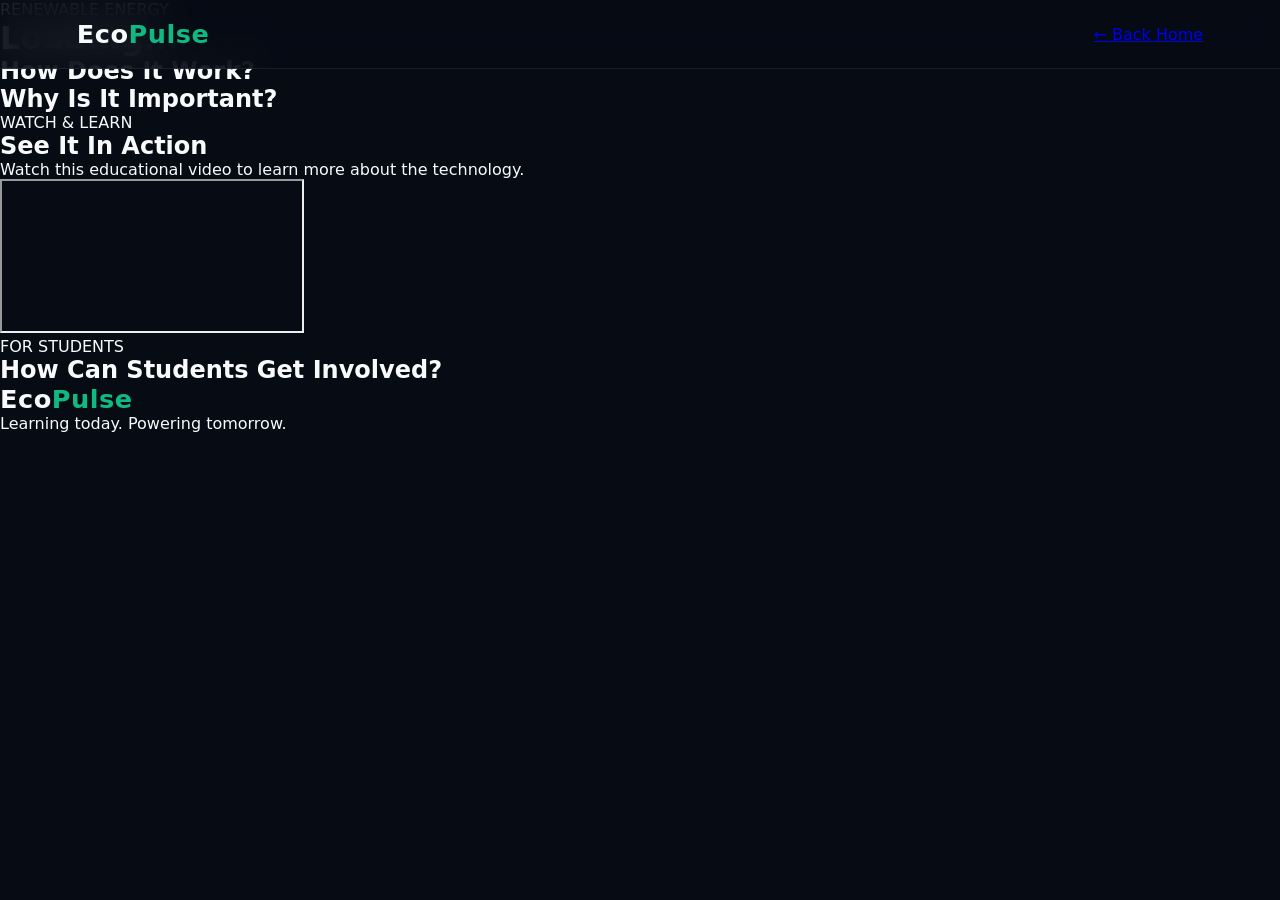
==== details.html @ 4d06d45e "Create details.html" ====
<!DOCTYPE html>
<html lang="en">
<head>
    <meta charset="UTF-8">
    <meta name="viewport" content="width=device-width, initial-scale=1.0">
    <title>EcoPulse | Energy Details</title>
    <link rel="stylesheet" href="style.css">
</head>

<body>

    <div class="background-glow"></div>

    <header>

        <div class="logo">
            Eco<span>Pulse</span>
        </div>

        <a href="index.html" class="back-btn">
            ← Back Home
        </a>

    </header>


    <main class="details-page">

        <div id="topic-image" class="details-image"></div>

        <div class="details-content">

            <p id="topic-label" class="section-label">
                RENEWABLE ENERGY
            </p>

            <h1 id="topic-title">
                Loading...
            </h1>

            <p id="topic-intro" class="details-intro"></p>


            <div class="details-grid">

                <div>
                    <h2>How Does It Work?</h2>
                    <p id="topic-how"></p>
                </div>

                <div>
                    <h2>Why Is It Important?</h2>
                    <p id="topic-why"></p>
                </div>

            </div>


            <div class="video-section details-video">

                <div class="video-text">

                    <p class="section-label">WATCH & LEARN</p>

                    <h2>See It In Action</h2>

                    <p>
                        Watch this educational video to learn more
                        about the technology.
                    </p>

                </div>

                <div class="video-box">

                    <iframe
                        id="topic-video"
                        src=""
                        title="Renewable Energy Video"
                        allowfullscreen>
                    </iframe>

                </div>

            </div>


            <div class="student-box">

                <p class="section-label">FOR STUDENTS</p>

                <h2>How Can Students Get Involved?</h2>

                <p id="topic-student"></p>

            </div>

        </div>

    </main>


    <footer>
        <div class="logo">Eco<span>Pulse</span></div>
        <p>Learning today. Powering tomorrow.</p>
    </footer>


    <script src="script.js"></script>

</body>
</html>
---- style.css ----
/* filename: style.css */
:root {
    --bg-dark: #070b14;
    --card-bg: rgba(20, 30, 55, 0.55);
    --text-light: #f8fafc;
    --text-muted: #94a3b8;
    --accent-emerald: #10b981;
    --glow-emerald: rgba(16, 185, 129, 0.4);
}

* {
    margin: 0;
    padding: 0;
    box-sizing: border-box;
    font-family: 'Segoe UI', system-ui, -apple-system, sans-serif;
}

body {
    background-color: var(--bg-dark);
    color: var(--text-light);
    overflow-x: hidden;
    min-height: 100vh;
}

/* Background Drift Animation */
.moving-bg {
    position: fixed;
    top: 0;
    left: 0;
    width: 140%;
    height: 140%;
    background: radial-gradient(circle at 15% 20%, #0d2e27 0%, transparent 45%),
                radial-gradient(circle at 85% 75%, #0f1d3a 0%, transparent 50%);
    background-color: #050810;
    z-index: -1;
    animation: planetaryDrift 25s ease infinite alternate;
}

@keyframes planetaryDrift {
    0% { transform: translate(0, 0) scale(1); }
    100% { transform: translate(-15%, -10%) scale(1.08); }
}

/* Header & Sticky Elements */
header {
    display: flex;
    justify-content: space-between;
    align-items: center;
    padding: 1.2rem 6%;
    background: rgba(7, 11, 20, 0.85);
    backdrop-filter: blur(16px);
    position: fixed;
    width: 100%;
    top: 0;
    z-index: 90;
    border-bottom: 1px solid rgba(255, 255, 255, 0.08);
}

.logo {
    font-size: 1.6rem;
    font-weight: 800;
    letter-spacing: 0.5px;
}
.logo span { color: var(--accent-emerald); }

nav .nav-btn {
    background: none;
    border: none;
    color: var(--text-muted);
    padding: 0.6rem 1.2rem;
    margin: 0 0.2rem;
    cursor: pointer;
    font-size: 0.95rem;
    font-weight: 500;
    transition: all 0.3s ease;
    border-bottom: 2px solid transparent;
}
nav .nav-btn:hover, nav .nav-btn.active {
    color: var(--text-light);
    border-bottom-color: var(--accent-emerald);
}

/* Glowing Search Bar Interaction */
.glowing-search {
    background: rgba(255, 255, 255, 0.04);
    border: 1px solid rgba(255, 255, 255, 0.15);
    padding: 0.6rem 1.4rem;
    border-radius: 30px;
    color: #fff;
    outline: none;
    width: 180px;
    transition: all 0.4s cubic-bezier(0.4, 0, 0.2, 1);
}
.glowing-search:focus {
    width: 260px;
    border-color: var(--accent-emerald);
    background: rgba(7, 11, 20, 0.95);
    box-shadow: 0 0 20px var(--glow-emerald), inset 0 0 8px rgba(16, 185, 129, 0.2);
}

/* App Routing Framework Visibility Rules */
.content-wrapper { margin-top: 90px; padding: 3rem 6%; }
.page-section {
    display: none;
    animation: viewFadeIn 0.5s cubic-bezier(0.4, 0, 0.2, 1) forwards;
    min-height: calc(100vh - 150px);
    flex-direction: column;
    justify-content: center;
    align-items: center;
}
.page-section.active { display: flex; }

@keyframes viewFadeIn {
    from { opacity: 0; transform: translateY(10px); }
    to { opacity: 1; transform: translateY(0); }
}

/* Hero UI Section */
.hero-content h1 { font-size: 3.8rem; line-height: 1.15; margin-bottom: 1.5rem; text-shadow: 0 4px 12px rgba(0,0,0,0.5); }
.hero-content p { font-size: 1.3rem; color: var(--text-muted); max-width: 720px; margin: 0 auto 2.5rem auto; line-height: 1.6; }
.cta-btn {
    background: var(--accent-emerald);
    color: #fff;
    border: none;
    padding: 1rem 2.5rem;
    font-size: 1.1rem;
    border-radius: 30px;
    cursor: pointer;
    font-weight: 600;
    transition: all 0.3s ease;
}
.cta-btn:hover { transform: translateY(-3px); box-shadow: 0 6px 20px var(--glow-emerald); }

/* Rich Carousel Interface with Images */
.subtitle { color: var(--text-muted); margin-bottom: 3.5rem; text-align: center; max-width: 650px; line-height: 1.5; }
.carousel-container {
    position: relative;
    width: 100%;
    max-width: 780px;
    background: var(--card-bg);
    border: 1px solid rgba(255, 255, 255, 0.08);
    border-radius: 20px;
    padding: 2.5rem;
    overflow: hidden;
    backdrop-filter: blur(10px);
}
.carousel-slide { display: none; text-align: left; }
.carousel-slide.active { display: block; animation: slideReveal 0.4s ease; }
@keyframes slideReveal { from { opacity: 0; transform: scale(0.99); } to { opacity: 1; transform: scale(1); } }

.slide-img-placeholder {
    width: 100%;
    height: 260px;
    background-size: cover;
    background-position: center;
    border-radius: 12px;
    margin-bottom: 1.5rem;
    border: 1px solid rgba(255,255,255,0.05);
}
.carousel-slide h3 { font-size: 1.8rem; margin-bottom: 0.8rem; color: #fff; }
.carousel-slide p { color: #cbd5e1; line-height: 1.6; margin-bottom: 1.5rem; }

.explore-details-btn {
    background: rgba(255, 255, 255, 0.08);
    border: 1px solid rgba(255, 255, 255, 0.2);
    color: #fff;
    padding: 0.6rem 1.5rem;
    border-radius: 6px;
    cursor: pointer;
    font-weight: 600;
    transition: all 0.2s ease;
}
.explore-details-btn:hover { background: var(--accent-emerald); border-color: var(--accent-emerald); }

.carousel-control {
    position: absolute;
    top: 50%;
    transform: translateY(-50%);
    background: rgba(7, 11, 20, 0.7);
    border: 1px solid rgba(255,255,255,0.1);
    color: white;
    width: 44px;
    height: 44px;
    border-radius: 50%;
    cursor: pointer;
    font-size: 1.1rem;
    display: flex;
    align-items: center;
    justify-content: center;
    transition: background 0.2s;
    z-index: 10;
}
.carousel-control:hover { background: var(--accent-emerald); }
.carousel-control.prev { left: 1rem; }
.carousel-control.next { right: 1rem; }

/* Interactive Cards Grid Layout */
.grid-container { display: grid; grid-template-columns: repeat(auto-fit, minmax(320px, 1fr)); gap: 2.5rem; width: 100%; max-width: 1050px; }

/* CRITICAL INTERACTION FIX FOR MOUSE POINTER AND CARD HOVERS */
.card {
    background: var(--card-bg);
    border: 1px solid rgba(255, 255, 255, 0.06);
    border-radius: 16px;
    padding: 1.5rem;
    cursor: pointer; /* Makes it instantly obvious it's clickable */
    text-align: left;
    transition: all 0.3s cubic-bezier(0.4, 0, 0.2, 1);
    backdrop-filter: blur(10px);
    user-select: none;
}
.card:hover { 
    transform: translateY(-6px); 
    border-color: var(--accent-emerald); 
    box-shadow: 0 10px 25px rgba(16, 185, 129, 0.15); 
}
.card-img { width: 100%; height: 180px; background-size: cover; background-position: center; border-radius: 10px; margin-bottom: 1.2rem; }
.card h4 { font-size: 1.35rem; margin-bottom: 0.6rem; color: #fff; }
.card p { color: var(--text-muted); line-height: 1.5; margin-bottom: 1.2rem; font-size: 0.95rem; }
.card-link-hint { color: var(--accent-emerald); font-weight: 600; font-size: 0.85rem; letter-spacing: 0.5px; text-transform: uppercase; transition: padding-left 0.2s; }
.card:hover .card-link-hint { padding-left: 5px; }

/* Deep Dive Modal System */
.drawer-overlay {
    position: fixed;
    top: 0;
    left: 0;
    width: 100%;
    height: 100%;
    background: rgba(4, 6, 12, 0.85);
    backdrop-filter: blur(20px);
    z-index: 200;
    display: none;
    overflow-y: auto;
    justify-content: center;
    padding: 4rem 1rem;
}
.drawer-overlay.active { display: flex; }
.drawer-content {
    background: #0b1325;
    border: 1px solid rgba(255, 255, 255, 0.1);
    width: 100%;
    max-width: 850px;
    border-radius: 24px;
    overflow: hidden;
    position: relative;
    box-shadow: 0 25px 50px rgba(0,0,0,0.6);
    animation: drawerPop 0.35s cubic-bezier(0.34, 1.56, 0.64, 1) forwards;
}
@keyframes drawerPop { from { transform: scale(0.95); opacity: 0; } to { transform: scale(1); opacity: 1; } }

.close-drawer-btn {
    position: absolute;
    top: 1.5rem;
    right: 1.5rem;
    background: rgba(0,0,0,0.7);
    border: 1px solid rgba(255,255,255,0.2);
    color: #fff;
    padding: 0.6rem 1.2rem;
    border-radius: 30px;
    cursor: pointer;
    font-weight: bold;
    z-index: 210;
    transition: background 0.2s;
}
.close-drawer-btn:hover { background: #ef4444; border-color: #ef4444; }

.drawer-hero-banner { width: 100%; height: 350px; background-size: cover; background-position: center; border-bottom: 2px solid var(--accent-emerald); }
.drawer-body-text { padding: 3rem; }
.drawer-body-text h2 { font-size: 2.4rem; margin-bottom: 1.5rem; color: #fff; }
.drawer-body-text p { color: #cbd5e1; font-size: 1.1rem; line-height: 1.8; margin-bottom: 1.5rem; }

/* Video Frame Integration Styling */
.video-integration-box {
    margin-top: 3.5rem;
    padding-top: 2rem;
    border-top: 1px solid rgba(255,255,255,0.1);
}
.video-integration-box h3 { margin-bottom: 1.2rem; font-size: 1.3rem; color: #fff; }
.video-container {
    position: relative;
    width: 100%;
    padding-bottom: 56.25%;
    height: 0;
    border-radius: 14px;
    overflow: hidden;
    border: 1px solid rgba(255,255,255,0.1);
}
.video-container iframe { position: absolute; top: 0; left: 0; width: 100%; height: 100%; }
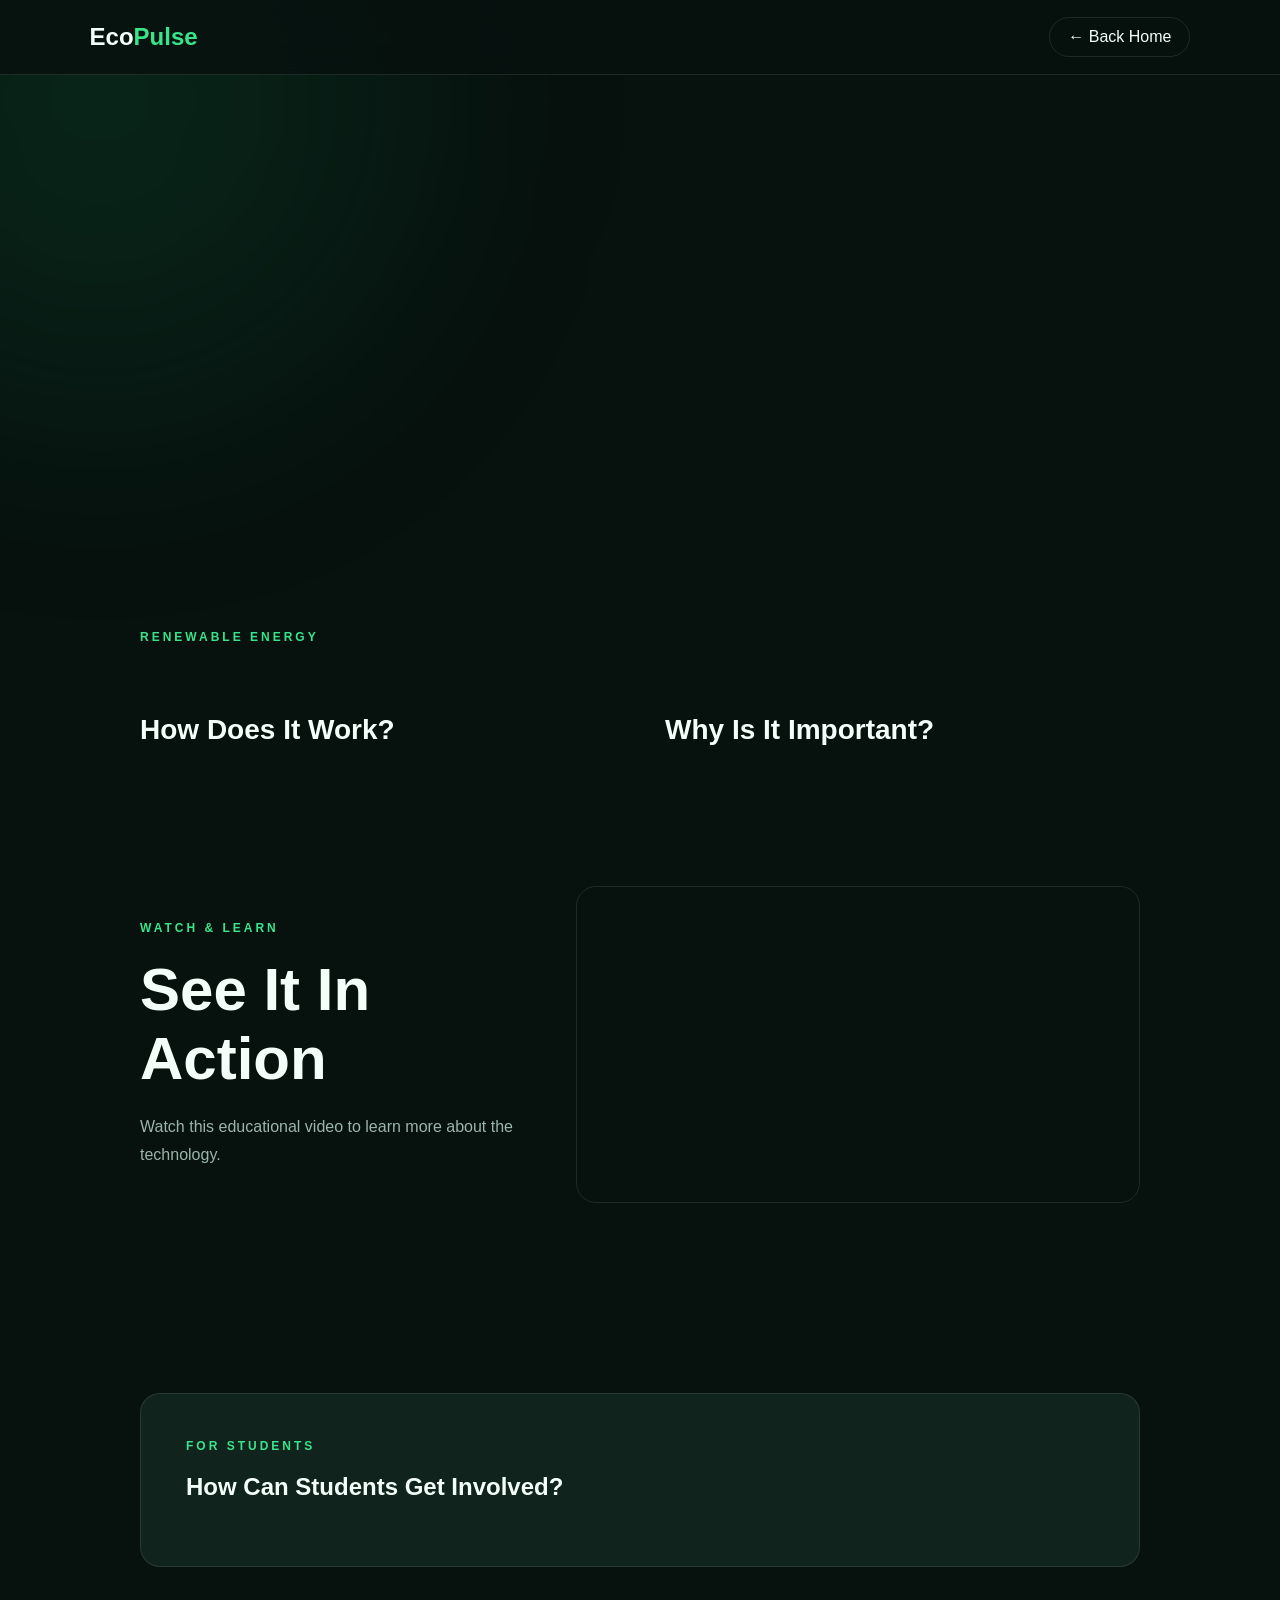
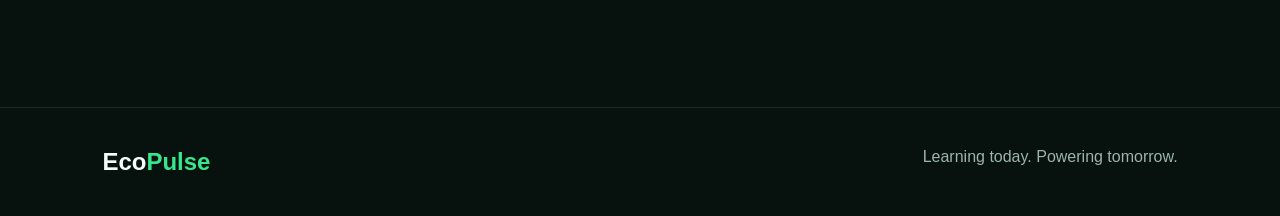
==== commit 481f35fc: "Update details.html" ====
--- a/details.html
+++ b/details.html
@@ -34,9 +34,7 @@
                 RENEWABLE ENERGY
             </p>
 
-            <h1 id="topic-title">
-                Loading...
-            </h1>
+            <h1 id="topic-title"></h1>
 
             <p id="topic-intro" class="details-intro"></p>
 
--- a/style.css
+++ b/style.css
@@ -1,290 +1,740 @@
-/* filename: style.css */
 :root {
-    --bg-dark: #070b14;
-    --card-bg: rgba(20, 30, 55, 0.55);
-    --text-light: #f8fafc;
-    --text-muted: #94a3b8;
-    --accent-emerald: #10b981;
-    --glow-emerald: rgba(16, 185, 129, 0.4);
+    --background: #07110e;
+    --background-light: #0c1c17;
+    --card: rgba(20, 42, 34, 0.75);
+    --green: #38e58c;
+    --green-dark: #16a765;
+    --white: #f4fff9;
+    --muted: #9cb5aa;
+    --border: rgba(255, 255, 255, 0.1);
 }
 
 * {
     margin: 0;
     padding: 0;
     box-sizing: border-box;
-    font-family: 'Segoe UI', system-ui, -apple-system, sans-serif;
+}
+
+html {
+    scroll-behavior: smooth;
 }
 
 body {
-    background-color: var(--bg-dark);
-    color: var(--text-light);
+    background: var(--background);
+    color: var(--white);
+    font-family: Arial, Helvetica, sans-serif;
     overflow-x: hidden;
-    min-height: 100vh;
-}
-
-/* Background Drift Animation */
-.moving-bg {
+}
+
+a {
+    color: inherit;
+    text-decoration: none;
+}
+
+.background-glow {
     position: fixed;
-    top: 0;
-    left: 0;
-    width: 140%;
-    height: 140%;
-    background: radial-gradient(circle at 15% 20%, #0d2e27 0%, transparent 45%),
-                radial-gradient(circle at 85% 75%, #0f1d3a 0%, transparent 50%);
-    background-color: #050810;
+    width: 600px;
+    height: 600px;
+    background: rgba(22, 167, 101, 0.12);
+    filter: blur(120px);
+    border-radius: 50%;
+    top: -200px;
+    left: -200px;
+    pointer-events: none;
     z-index: -1;
-    animation: planetaryDrift 25s ease infinite alternate;
-}
-
-@keyframes planetaryDrift {
-    0% { transform: translate(0, 0) scale(1); }
-    100% { transform: translate(-15%, -10%) scale(1.08); }
-}
-
-/* Header & Sticky Elements */
+}
+
+
+/* NAVIGATION */
+
 header {
-    display: flex;
+    height: 75px;
+    padding: 0 7%;
+    display: flex;
+    align-items: center;
     justify-content: space-between;
-    align-items: center;
-    padding: 1.2rem 6%;
-    background: rgba(7, 11, 20, 0.85);
-    backdrop-filter: blur(16px);
-    position: fixed;
-    width: 100%;
-    top: 0;
-    z-index: 90;
-    border-bottom: 1px solid rgba(255, 255, 255, 0.08);
-}
-
-.logo {
-    font-size: 1.6rem;
-    font-weight: 800;
-    letter-spacing: 0.5px;
-}
-.logo span { color: var(--accent-emerald); }
-
-nav .nav-btn {
-    background: none;
-    border: none;
-    color: var(--text-muted);
-    padding: 0.6rem 1.2rem;
-    margin: 0 0.2rem;
-    cursor: pointer;
-    font-size: 0.95rem;
-    font-weight: 500;
-    transition: all 0.3s ease;
-    border-bottom: 2px solid transparent;
-}
-nav .nav-btn:hover, nav .nav-btn.active {
-    color: var(--text-light);
-    border-bottom-color: var(--accent-emerald);
-}
-
-/* Glowing Search Bar Interaction */
-.glowing-search {
-    background: rgba(255, 255, 255, 0.04);
-    border: 1px solid rgba(255, 255, 255, 0.15);
-    padding: 0.6rem 1.4rem;
-    border-radius: 30px;
-    color: #fff;
-    outline: none;
-    width: 180px;
-    transition: all 0.4s cubic-bezier(0.4, 0, 0.2, 1);
-}
-.glowing-search:focus {
-    width: 260px;
-    border-color: var(--accent-emerald);
-    background: rgba(7, 11, 20, 0.95);
-    box-shadow: 0 0 20px var(--glow-emerald), inset 0 0 8px rgba(16, 185, 129, 0.2);
-}
-
-/* App Routing Framework Visibility Rules */
-.content-wrapper { margin-top: 90px; padding: 3rem 6%; }
-.page-section {
-    display: none;
-    animation: viewFadeIn 0.5s cubic-bezier(0.4, 0, 0.2, 1) forwards;
-    min-height: calc(100vh - 150px);
-    flex-direction: column;
-    justify-content: center;
-    align-items: center;
-}
-.page-section.active { display: flex; }
-
-@keyframes viewFadeIn {
-    from { opacity: 0; transform: translateY(10px); }
-    to { opacity: 1; transform: translateY(0); }
-}
-
-/* Hero UI Section */
-.hero-content h1 { font-size: 3.8rem; line-height: 1.15; margin-bottom: 1.5rem; text-shadow: 0 4px 12px rgba(0,0,0,0.5); }
-.hero-content p { font-size: 1.3rem; color: var(--text-muted); max-width: 720px; margin: 0 auto 2.5rem auto; line-height: 1.6; }
-.cta-btn {
-    background: var(--accent-emerald);
-    color: #fff;
-    border: none;
-    padding: 1rem 2.5rem;
-    font-size: 1.1rem;
-    border-radius: 30px;
-    cursor: pointer;
-    font-weight: 600;
-    transition: all 0.3s ease;
-}
-.cta-btn:hover { transform: translateY(-3px); box-shadow: 0 6px 20px var(--glow-emerald); }
-
-/* Rich Carousel Interface with Images */
-.subtitle { color: var(--text-muted); margin-bottom: 3.5rem; text-align: center; max-width: 650px; line-height: 1.5; }
-.carousel-container {
-    position: relative;
-    width: 100%;
-    max-width: 780px;
-    background: var(--card-bg);
-    border: 1px solid rgba(255, 255, 255, 0.08);
-    border-radius: 20px;
-    padding: 2.5rem;
-    overflow: hidden;
-    backdrop-filter: blur(10px);
-}
-.carousel-slide { display: none; text-align: left; }
-.carousel-slide.active { display: block; animation: slideReveal 0.4s ease; }
-@keyframes slideReveal { from { opacity: 0; transform: scale(0.99); } to { opacity: 1; transform: scale(1); } }
-
-.slide-img-placeholder {
-    width: 100%;
-    height: 260px;
-    background-size: cover;
-    background-position: center;
-    border-radius: 12px;
-    margin-bottom: 1.5rem;
-    border: 1px solid rgba(255,255,255,0.05);
-}
-.carousel-slide h3 { font-size: 1.8rem; margin-bottom: 0.8rem; color: #fff; }
-.carousel-slide p { color: #cbd5e1; line-height: 1.6; margin-bottom: 1.5rem; }
-
-.explore-details-btn {
-    background: rgba(255, 255, 255, 0.08);
-    border: 1px solid rgba(255, 255, 255, 0.2);
-    color: #fff;
-    padding: 0.6rem 1.5rem;
-    border-radius: 6px;
-    cursor: pointer;
-    font-weight: 600;
-    transition: all 0.2s ease;
-}
-.explore-details-btn:hover { background: var(--accent-emerald); border-color: var(--accent-emerald); }
-
-.carousel-control {
-    position: absolute;
-    top: 50%;
-    transform: translateY(-50%);
-    background: rgba(7, 11, 20, 0.7);
-    border: 1px solid rgba(255,255,255,0.1);
-    color: white;
-    width: 44px;
-    height: 44px;
-    border-radius: 50%;
-    cursor: pointer;
-    font-size: 1.1rem;
-    display: flex;
-    align-items: center;
-    justify-content: center;
-    transition: background 0.2s;
-    z-index: 10;
-}
-.carousel-control:hover { background: var(--accent-emerald); }
-.carousel-control.prev { left: 1rem; }
-.carousel-control.next { right: 1rem; }
-
-/* Interactive Cards Grid Layout */
-.grid-container { display: grid; grid-template-columns: repeat(auto-fit, minmax(320px, 1fr)); gap: 2.5rem; width: 100%; max-width: 1050px; }
-
-/* CRITICAL INTERACTION FIX FOR MOUSE POINTER AND CARD HOVERS */
-.card {
-    background: var(--card-bg);
-    border: 1px solid rgba(255, 255, 255, 0.06);
-    border-radius: 16px;
-    padding: 1.5rem;
-    cursor: pointer; /* Makes it instantly obvious it's clickable */
-    text-align: left;
-    transition: all 0.3s cubic-bezier(0.4, 0, 0.2, 1);
-    backdrop-filter: blur(10px);
-    user-select: none;
-}
-.card:hover { 
-    transform: translateY(-6px); 
-    border-color: var(--accent-emerald); 
-    box-shadow: 0 10px 25px rgba(16, 185, 129, 0.15); 
-}
-.card-img { width: 100%; height: 180px; background-size: cover; background-position: center; border-radius: 10px; margin-bottom: 1.2rem; }
-.card h4 { font-size: 1.35rem; margin-bottom: 0.6rem; color: #fff; }
-.card p { color: var(--text-muted); line-height: 1.5; margin-bottom: 1.2rem; font-size: 0.95rem; }
-.card-link-hint { color: var(--accent-emerald); font-weight: 600; font-size: 0.85rem; letter-spacing: 0.5px; text-transform: uppercase; transition: padding-left 0.2s; }
-.card:hover .card-link-hint { padding-left: 5px; }
-
-/* Deep Dive Modal System */
-.drawer-overlay {
     position: fixed;
     top: 0;
     left: 0;
     width: 100%;
-    height: 100%;
-    background: rgba(4, 6, 12, 0.85);
-    backdrop-filter: blur(20px);
-    z-index: 200;
+    z-index: 100;
+    background: rgba(7, 17, 14, 0.8);
+    backdrop-filter: blur(15px);
+    border-bottom: 1px solid var(--border);
+}
+
+.logo {
+    font-size: 24px;
+    font-weight: 800;
+}
+
+.logo span {
+    color: var(--green);
+}
+
+nav {
+    display: flex;
+    gap: 30px;
+}
+
+nav a {
+    color: var(--muted);
+    font-size: 14px;
+    transition: 0.3s;
+}
+
+nav a:hover {
+    color: var(--green);
+}
+
+.menu-btn {
     display: none;
-    overflow-y: auto;
+    background: none;
+    border: none;
+    color: white;
+    font-size: 25px;
+}
+
+
+/* HERO */
+
+.hero {
+    min-height: 100vh;
+    padding: 130px 8% 80px;
+    display: flex;
+    align-items: center;
+    justify-content: space-between;
+    gap: 50px;
+}
+
+.hero-text {
+    max-width: 650px;
+}
+
+.small-title,
+.section-label {
+    color: var(--green);
+    font-size: 12px;
+    font-weight: bold;
+    letter-spacing: 3px;
+    margin-bottom: 20px;
+}
+
+.hero h1 {
+    font-size: clamp(55px, 8vw, 100px);
+    line-height: 0.95;
+    margin-bottom: 30px;
+}
+
+.hero h1 span {
+    color: var(--green);
+}
+
+.hero-text > p:not(.small-title) {
+    color: var(--muted);
+    font-size: 18px;
+    line-height: 1.7;
+    max-width: 600px;
+}
+
+.hero-buttons {
+    display: flex;
+    gap: 15px;
+    margin-top: 35px;
+}
+
+.main-btn,
+.secondary-btn {
+    padding: 14px 25px;
+    border-radius: 30px;
+    font-weight: bold;
+    transition: 0.3s;
+}
+
+.main-btn {
+    background: var(--green);
+    color: #06120d;
+}
+
+.secondary-btn {
+    border: 1px solid var(--border);
+}
+
+.main-btn:hover,
+.secondary-btn:hover {
+    transform: translateY(-4px);
+}
+
+
+/* HERO VISUAL */
+
+.hero-visual {
+    width: 380px;
+    height: 380px;
+    display: grid;
+    place-items: center;
+}
+
+.energy-orbit {
+    width: 300px;
+    height: 300px;
+    border: 1px solid rgba(56, 229, 140, 0.4);
+    border-radius: 50%;
+    position: relative;
+    animation: rotate 18s linear infinite;
+}
+
+.orbit-circle {
+    position: absolute;
+    width: 30px;
+    height: 30px;
+    border-radius: 50%;
+    background: var(--green);
+    top: 20px;
+    left: 135px;
+    box-shadow: 0 0 30px var(--green);
+}
+
+.sun {
+    position: absolute;
+    top: 50%;
+    left: 50%;
+    transform: translate(-50%, -50%);
+    font-size: 100px;
+    animation: pulse 3s infinite;
+}
+
+@keyframes rotate {
+    to {
+        transform: rotate(360deg);
+    }
+}
+
+@keyframes pulse {
+    0%, 100% {
+        transform: translate(-50%, -50%) scale(1);
+    }
+
+    50% {
+        transform: translate(-50%, -50%) scale(1.1);
+    }
+}
+
+
+/* INTRO */
+
+.intro {
+    padding: 120px 10%;
+    text-align: center;
+    background: var(--background-light);
+}
+
+.intro h2,
+.how-section h2,
+.initiative-section h2 {
+    font-size: clamp(35px, 5vw, 60px);
+    max-width: 850px;
+    margin: auto;
+    line-height: 1.1;
+}
+
+.intro-text {
+    max-width: 700px;
+    margin: 30px auto 0;
+    color: var(--muted);
+    line-height: 1.8;
+}
+
+
+/* ENERGY */
+
+.energy-section {
+    padding: 120px 8%;
+}
+
+.section-heading {
+    display: flex;
+    justify-content: space-between;
+    align-items: end;
+    margin-bottom: 40px;
+}
+
+.section-heading h2 {
+    font-size: clamp(35px, 5vw, 55px);
+}
+
+.carousel-buttons {
+    display: flex;
+    gap: 10px;
+}
+
+.carousel-buttons button {
+    width: 50px;
+    height: 50px;
+    border-radius: 50%;
+    border: 1px solid var(--border);
+    background: var(--card);
+    color: white;
+    font-size: 20px;
+    cursor: pointer;
+    transition: 0.3s;
+}
+
+.carousel-buttons button:hover {
+    background: var(--green);
+    color: #06120d;
+}
+
+.carousel {
+    position: relative;
+    min-height: 500px;
+}
+
+.energy-card {
+    display: none;
+    grid-template-columns: 1fr 1fr;
+    background: var(--card);
+    border: 1px solid var(--border);
+    border-radius: 25px;
+    overflow: hidden;
+    animation: slideIn 0.5s ease;
+}
+
+.energy-card.active {
+    display: grid;
+}
+
+@keyframes slideIn {
+    from {
+        opacity: 0;
+        transform: translateX(40px);
+    }
+
+    to {
+        opacity: 1;
+        transform: translateX(0);
+    }
+}
+
+.energy-image {
+    min-height: 500px;
+    background-size: cover;
+    background-position: center;
+}
+
+.solar-image {
+    background-image:
+        linear-gradient(transparent, rgba(0,0,0,0.3)),
+        url("https://images.unsplash.com/photo-1508514177221-188b1cf16e9d?auto=format&fit=crop&w=1200&q=80");
+}
+
+.wind-image {
+    background-image:
+        linear-gradient(transparent, rgba(0,0,0,0.3)),
+        url("https://images.unsplash.com/photo-1466611653911-95081537e5b7?auto=format&fit=crop&w=1200&q=80");
+}
+
+.hydro-image {
+    background-image:
+        linear-gradient(transparent, rgba(0,0,0,0.3)),
+        url("https://images.unsplash.com/photo-1531366936337-7c912a4589a7?auto=format&fit=crop&w=1200&q=80");
+}
+
+.energy-content {
+    padding: 60px;
+    display: flex;
+    flex-direction: column;
     justify-content: center;
-    padding: 4rem 1rem;
-}
-.drawer-overlay.active { display: flex; }
-.drawer-content {
-    background: #0b1325;
-    border: 1px solid rgba(255, 255, 255, 0.1);
-    width: 100%;
-    max-width: 850px;
-    border-radius: 24px;
-    overflow: hidden;
-    position: relative;
-    box-shadow: 0 25px 50px rgba(0,0,0,0.6);
-    animation: drawerPop 0.35s cubic-bezier(0.34, 1.56, 0.64, 1) forwards;
-}
-@keyframes drawerPop { from { transform: scale(0.95); opacity: 0; } to { transform: scale(1); opacity: 1; } }
-
-.close-drawer-btn {
-    position: absolute;
-    top: 1.5rem;
-    right: 1.5rem;
-    background: rgba(0,0,0,0.7);
-    border: 1px solid rgba(255,255,255,0.2);
-    color: #fff;
-    padding: 0.6rem 1.2rem;
-    border-radius: 30px;
+}
+
+.energy-number {
+    color: var(--green);
+    font-weight: bold;
+    margin-bottom: 15px;
+}
+
+.energy-content h3 {
+    font-size: 45px;
+    margin-bottom: 20px;
+}
+
+.energy-content p {
+    color: var(--muted);
+    line-height: 1.8;
+    margin-bottom: 30px;
+}
+
+.learn-btn {
+    color: var(--green);
+    font-weight: bold;
+}
+
+.carousel-dots {
+    display: flex;
+    justify-content: center;
+    gap: 10px;
+    margin-top: 25px;
+}
+
+.dot {
+    width: 9px;
+    height: 9px;
+    background: #53675e;
+    border-radius: 50%;
     cursor: pointer;
-    font-weight: bold;
-    z-index: 210;
-    transition: background 0.2s;
-}
-.close-drawer-btn:hover { background: #ef4444; border-color: #ef4444; }
-
-.drawer-hero-banner { width: 100%; height: 350px; background-size: cover; background-position: center; border-bottom: 2px solid var(--accent-emerald); }
-.drawer-body-text { padding: 3rem; }
-.drawer-body-text h2 { font-size: 2.4rem; margin-bottom: 1.5rem; color: #fff; }
-.drawer-body-text p { color: #cbd5e1; font-size: 1.1rem; line-height: 1.8; margin-bottom: 1.5rem; }
-
-/* Video Frame Integration Styling */
-.video-integration-box {
-    margin-top: 3.5rem;
-    padding-top: 2rem;
-    border-top: 1px solid rgba(255,255,255,0.1);
-}
-.video-integration-box h3 { margin-bottom: 1.2rem; font-size: 1.3rem; color: #fff; }
-.video-container {
+}
+
+.dot.active {
+    background: var(--green);
+    box-shadow: 0 0 10px var(--green);
+}
+
+
+/* BENEFITS */
+
+.how-section {
+    padding: 120px 8%;
+    text-align: center;
+    background: var(--background-light);
+}
+
+.benefit-grid {
+    max-width: 1100px;
+    margin: 60px auto 0;
+    display: grid;
+    grid-template-columns: repeat(3, 1fr);
+    gap: 20px;
+}
+
+.benefit-card {
+    text-align: left;
+    padding: 35px;
+    background: var(--card);
+    border: 1px solid var(--border);
+    border-radius: 20px;
+    transition: 0.3s;
+}
+
+.benefit-card:hover {
+    transform: translateY(-8px);
+    border-color: var(--green);
+}
+
+.icon {
+    font-size: 35px;
+    margin-bottom: 25px;
+}
+
+.benefit-card h3 {
+    margin-bottom: 15px;
+}
+
+.benefit-card p {
+    color: var(--muted);
+    line-height: 1.7;
+}
+
+
+/* VIDEO */
+
+.video-section {
+    padding: 120px 8%;
+    display: grid;
+    grid-template-columns: 0.8fr 1.2fr;
+    gap: 60px;
+    align-items: center;
+}
+
+.video-text h2 {
+    font-size: clamp(40px, 5vw, 60px);
+    margin-bottom: 20px;
+}
+
+.video-text p:not(.section-label) {
+    color: var(--muted);
+    line-height: 1.7;
+}
+
+.video-box {
     position: relative;
     width: 100%;
-    padding-bottom: 56.25%;
-    height: 0;
-    border-radius: 14px;
+    aspect-ratio: 16 / 9;
+    border-radius: 20px;
     overflow: hidden;
-    border: 1px solid rgba(255,255,255,0.1);
-}
-.video-container iframe { position: absolute; top: 0; left: 0; width: 100%; height: 100%; }
-                           
+    border: 1px solid var(--border);
+}
+
+.video-box iframe {
+    width: 100%;
+    height: 100%;
+    border: none;
+}
+
+
+/* INITIATIVES */
+
+.initiative-section {
+    padding: 120px 8%;
+    text-align: center;
+    background: var(--background-light);
+}
+
+.initiative-grid {
+    max-width: 1100px;
+    margin: 60px auto 0;
+    display: grid;
+    grid-template-columns: repeat(3, 1fr);
+    gap: 20px;
+}
+
+.initiative-card {
+    text-align: left;
+    padding: 35px;
+    border: 1px solid var(--border);
+    border-radius: 20px;
+    background: var(--card);
+}
+
+.initiative-card span {
+    color: var(--green);
+    font-weight: bold;
+}
+
+.initiative-card h3 {
+    margin: 30px 0 15px;
+    font-size: 22px;
+}
+
+.initiative-card p {
+    color: var(--muted);
+    line-height: 1.7;
+}
+
+
+/* GET INVOLVED */
+
+.involved-section {
+    padding: 130px 8%;
+    display: grid;
+    grid-template-columns: 1fr 1fr;
+    gap: 80px;
+}
+
+.involved-section h2 {
+    font-size: clamp(40px, 5vw, 65px);
+    line-height: 1;
+    margin-bottom: 30px;
+}
+
+.involved-section > div:first-child > p:last-child {
+    color: var(--muted);
+    line-height: 1.8;
+    max-width: 550px;
+}
+
+.action-list {
+    display: flex;
+    flex-direction: column;
+    gap: 15px;
+}
+
+.action-list div {
+    display: flex;
+    align-items: center;
+    gap: 20px;
+    padding: 20px;
+    border-bottom: 1px solid var(--border);
+}
+
+.action-list span {
+    color: var(--green);
+    font-weight: bold;
+}
+
+
+/* DETAILS PAGE */
+
+.details-page {
+    padding: 120px 8% 80px;
+}
+
+.details-image {
+    width: 100%;
+    max-width: 1200px;
+    height: 450px;
+    margin: auto;
+    border-radius: 25px;
+    background-size: cover;
+    background-position: center;
+}
+
+.details-content {
+    max-width: 1000px;
+    margin: 60px auto;
+}
+
+.details-content h1 {
+    font-size: clamp(45px, 7vw, 80px);
+    line-height: 1;
+    margin-bottom: 25px;
+}
+
+.details-intro {
+    color: var(--muted);
+    font-size: 20px;
+    line-height: 1.8;
+    max-width: 800px;
+}
+
+.details-grid {
+    display: grid;
+    grid-template-columns: 1fr 1fr;
+    gap: 50px;
+    margin-top: 70px;
+}
+
+.details-grid h2 {
+    margin-bottom: 20px;
+    font-size: 28px;
+}
+
+.details-grid p {
+    color: var(--muted);
+    line-height: 1.8;
+}
+
+.details-video {
+    padding-left: 0;
+    padding-right: 0;
+}
+
+.student-box {
+    margin-top: 70px;
+    padding: 45px;
+    background: var(--card);
+    border: 1px solid var(--border);
+    border-radius: 20px;
+}
+
+.student-box h2 {
+    margin-bottom: 20px;
+}
+
+.student-box p:last-child {
+    color: var(--muted);
+    line-height: 1.8;
+}
+
+
+/* BACK BUTTON */
+
+.back-btn {
+    border: 1px solid var(--border);
+    padding: 10px 18px;
+    border-radius: 20px;
+    transition: 0.3s;
+}
+
+.back-btn:hover {
+    background: var(--green);
+    color: #06120d;
+}
+
+
+/* FOOTER */
+
+footer {
+    padding: 40px 8%;
+    border-top: 1px solid var(--border);
+    display: flex;
+    justify-content: space-between;
+}
+
+footer p {
+    color: var(--muted);
+}
+
+
+/* MOBILE */
+
+@media (max-width: 800px) {
+
+    header {
+        padding: 0 5%;
+    }
+
+    nav {
+        display: none;
+    }
+
+    .menu-btn {
+        display: block;
+    }
+
+    .hero {
+        flex-direction: column;
+        text-align: center;
+        justify-content: center;
+    }
+
+    .hero-text > p:not(.small-title) {
+        margin: auto;
+    }
+
+    .hero-buttons {
+        justify-content: center;
+    }
+
+    .hero-visual {
+        width: 280px;
+        height: 280px;
+    }
+
+    .energy-orbit {
+        width: 220px;
+        height: 220px;
+    }
+
+    .orbit-circle {
+        left: 95px;
+    }
+
+    .energy-card {
+        grid-template-columns: 1fr;
+    }
+
+    .energy-image {
+        min-height: 280px;
+    }
+
+    .energy-content {
+        padding: 35px;
+    }
+
+    .energy-content h3 {
+        font-size: 35px;
+    }
+
+    .benefit-grid,
+    .initiative-grid,
+    .details-grid,
+    .video-section,
+    .involved-section {
+        grid-template-columns: 1fr;
+    }
+
+    .section-heading {
+        align-items: start;
+        flex-direction: column;
+        gap: 25px;
+    }
+
+    .details-image {
+        height: 280px;
+    }
+
+    footer {
+        flex-direction: column;
+        gap: 15px;
+    }
+    }
